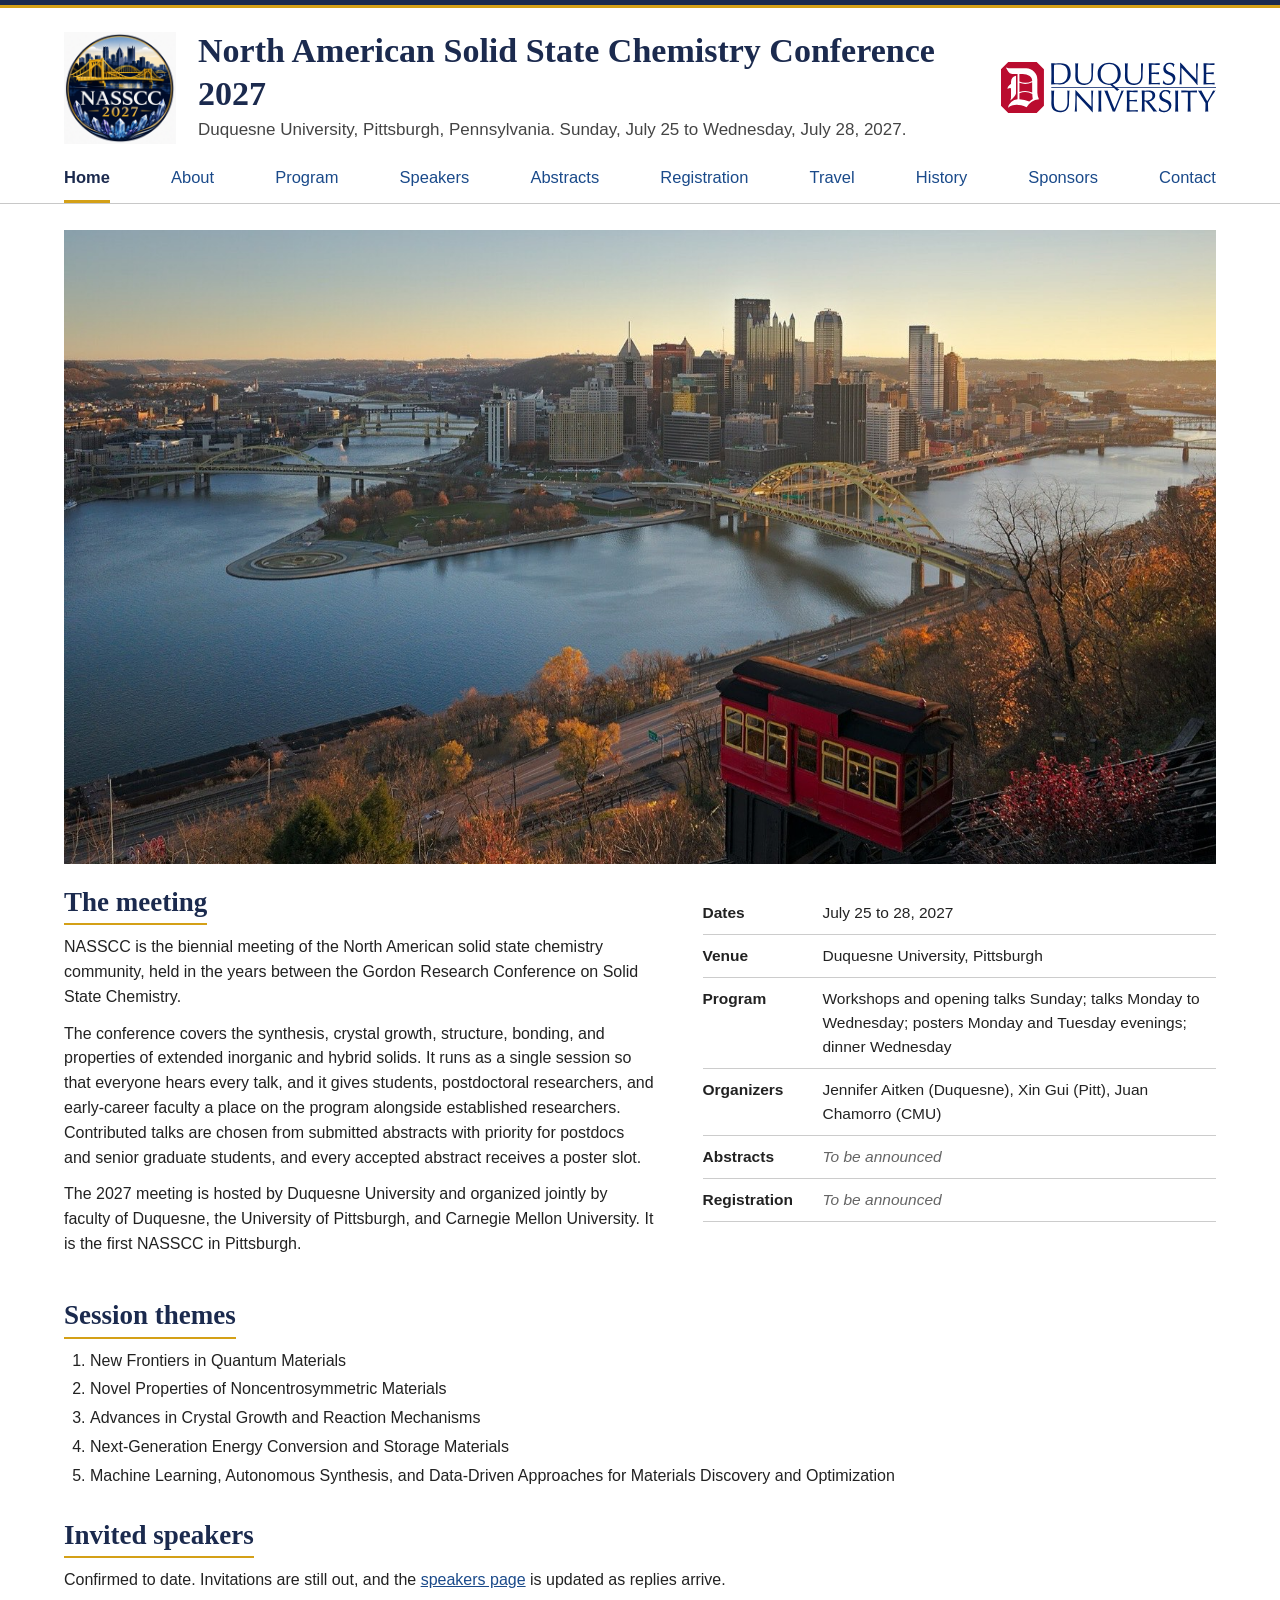
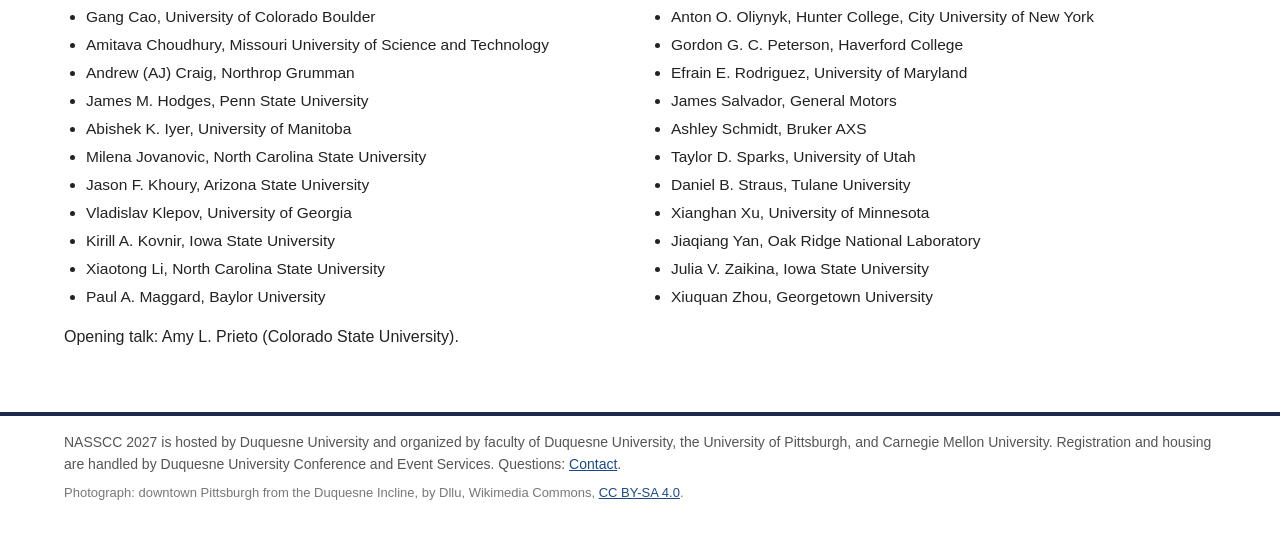
==== docs/index.html @ 63283093 "Duquesne wordmark in the masthead, more sky in the photo Co-Authored-By: Claude Fable 5.1 <noreply@a" ====
<!doctype html>
<html lang="en">
<head>
<meta charset="utf-8">
<meta name="viewport" content="width=device-width, initial-scale=1">
<title>Home | NASSCC 2027</title>
<meta name="description" content="North American Solid State Chemistry Conference 2027, Duquesne University, Pittsburgh, July 25 to 28, 2027.">
<link rel="canonical" href="https://nasscc.com/">
<meta property="og:type" content="website">
<meta property="og:site_name" content="NASSCC 2027">
<meta property="og:title" content="Home | NASSCC 2027">
<meta property="og:description" content="North American Solid State Chemistry Conference, Duquesne University, Pittsburgh, July 25 to 28, 2027.">
<meta property="og:image" content="https://nasscc.com/img/site/logo.png">
<link rel="icon" href="img/site/favicon.png" type="image/png">
<link rel="stylesheet" href="style.css">
</head>
<body>
<div class="topband"></div>
<div class="masthead"><div class="wrap">
<div class="row"><a href="index.html"><img class="mark" src="img/site/logo.png" alt="NASSCC 2027"></a><div class="titleblock">
<h1><a href="index.html">North American Solid State Chemistry Conference 2027</a></h1>
<p class="sub">Duquesne University, Pittsburgh, Pennsylvania. Sunday, July 25 to Wednesday, July 28, 2027.</p>
</div><a class="host" href="https://www.duq.edu/"><img src="img/site/duquesne.svg" alt="Duquesne University"></a></div>
<nav>
<a href="index.html" class="active">Home</a>
<a href="about.html">About</a>
<a href="program.html">Program</a>
<a href="speakers.html">Speakers</a>
<a href="abstracts.html">Abstracts</a>
<a href="registration.html">Registration</a>
<a href="pittsburgh.html">Travel</a>
<a href="history.html">History</a>
<a href="sponsors.html">Sponsors</a>
<a href="contact.html">Contact</a>
</nav>
</div></div>
<main><div class="wrap">

<figure class="banner"><img src="img/site/pittsburgh.jpg" alt="Downtown Pittsburgh from the Duquesne Incline, with the Monongahela and Allegheny rivers meeting at the Point"></figure>

<div class="cols">
<div>
<h2>The meeting</h2>
<p>NASSCC is the biennial meeting of the North American solid state chemistry community, held in the years between the Gordon Research Conference on Solid State Chemistry.</p>
<p>The conference covers the synthesis, crystal growth, structure, bonding, and properties of extended inorganic and hybrid solids. It runs as a single session so that everyone hears every talk, and it gives students, postdoctoral researchers, and early-career faculty a place on the program alongside established researchers. Contributed talks are chosen from submitted abstracts with priority for postdocs and senior graduate students, and every accepted abstract receives a poster slot.</p>
<p>The 2027 meeting is hosted by Duquesne University and organized jointly by faculty of Duquesne, the University of Pittsburgh, and Carnegie Mellon University. It is the first NASSCC in Pittsburgh.</p>
</div>
<div>
<table class="facts">
<tr><td>Dates</td><td>July 25 to 28, 2027</td></tr>
<tr><td>Venue</td><td>Duquesne University, Pittsburgh</td></tr>
<tr><td>Program</td><td>Workshops and opening talks Sunday; talks Monday to Wednesday; posters Monday and Tuesday evenings; dinner Wednesday</td></tr>
<tr><td>Organizers</td><td>Jennifer Aitken (Duquesne), Xin Gui (Pitt), Juan Chamorro (CMU)</td></tr>
<tr><td>Abstracts</td><td><span class="tba">To be announced</span></td></tr>
<tr><td>Registration</td><td><span class="tba">To be announced</span></td></tr>
</table>
</div>
</div>

<div class="sect">
<h2>Session themes</h2>
<ol class="themes">
<li>New Frontiers in Quantum Materials</li><li>Novel Properties of Noncentrosymmetric Materials</li><li>Advances in Crystal Growth and Reaction Mechanisms</li><li>Next-Generation Energy Conversion and Storage Materials</li><li>Machine Learning, Autonomous Synthesis, and Data-Driven Approaches for Materials Discovery and Optimization</li>
</ol>
</div>

<div class="sect">
<h2>Invited speakers</h2>
<p>Confirmed to date. Invitations are still out, and the <a href="speakers.html">speakers page</a> is updated as replies arrive.</p>
<ul class="namelist">
<li>Gang Cao, University of Colorado Boulder</li><li>Amitava Choudhury, Missouri University of Science and Technology</li><li>Andrew (AJ) Craig, Northrop Grumman</li><li>James M. Hodges, Penn State University</li><li>Abishek K. Iyer, University of Manitoba</li><li>Milena Jovanovic, North Carolina State University</li><li>Jason F. Khoury, Arizona State University</li><li>Vladislav Klepov, University of Georgia</li><li>Kirill A. Kovnir, Iowa State University</li><li>Xiaotong Li, North Carolina State University</li><li>Paul A. Maggard, Baylor University</li><li>Anton O. Oliynyk, Hunter College, City University of New York</li><li>Gordon G. C. Peterson, Haverford College</li><li>Efrain E. Rodriguez, University of Maryland</li><li>James Salvador, General Motors</li><li>Ashley Schmidt, Bruker AXS</li><li>Taylor D. Sparks, University of Utah</li><li>Daniel B. Straus, Tulane University</li><li>Xianghan Xu, University of Minnesota</li><li>Jiaqiang Yan, Oak Ridge National Laboratory</li><li>Julia V. Zaikina, Iowa State University</li><li>Xiuquan Zhou, Georgetown University</li>
</ul>
<p>Opening talk: Amy L. Prieto (Colorado State University).</p>
</div>



</div></main>
<footer><div class="wrap">
<p>NASSCC 2027 is hosted by Duquesne University and organized by faculty of Duquesne University, the University of Pittsburgh, and Carnegie Mellon University. Registration and housing are handled by Duquesne University Conference and Event Services. Questions: <a href="contact.html">Contact</a>.</p>
<p class="credit">Photograph: downtown Pittsburgh from the Duquesne Incline, by Dllu, Wikimedia Commons, <a href="https://creativecommons.org/licenses/by-sa/4.0">CC BY-SA 4.0</a>.</p>
</div></footer>
</body>
</html>
---- docs/style.css ----
body{margin:0;background:#fff;color:#222;font:16px/1.55 "Helvetica Neue",Helvetica,Arial,sans-serif}
*{box-sizing:border-box}
a{color:#1a4a8a}
a:hover{color:#0b2f5e}
img{max-width:100%;display:block}
.wrap{max-width:1200px;margin:0 auto;padding:0 24px}
h1,h2,h3{font-family:Georgia,"Iowan Old Style",Palatino,"Times New Roman",serif;font-weight:700;line-height:1.25}
h2{color:#1b2a4e;padding-bottom:4px;border-bottom:2px solid #d4a017;display:inline-block}
h3{color:#1b2a4e}
.topband{height:8px;background:#1b2a4e;border-bottom:3px solid #d4a017}
.masthead{padding:22px 0 0;border-bottom:1px solid #c8c8c8}
.masthead .row{display:flex;align-items:center;gap:22px}
.masthead .row>a{flex:none}
.masthead .titleblock{flex:1 1 auto;min-width:0}
.masthead .host img{width:215px;height:auto;margin-bottom:10px}
@media (max-width:900px){.masthead .host img{width:170px}}
@media (max-width:720px){.masthead .row{flex-wrap:wrap}.masthead .host{order:3;margin-left:0}.masthead .host img{width:150px}}
.masthead .mark{width:112px;height:112px;flex:none;margin-bottom:10px}
@media (max-width:600px){.masthead .mark{width:72px;height:72px}}
.masthead h1{font-size:clamp(24px,3.4vw,34px);margin:0 0 2px}
.masthead .sub{margin:0 0 12px}
.masthead h1 a{color:#1b2a4e;text-decoration:none}
.masthead .sub{margin:0 0 12px;font-size:17px;color:#444}
nav{font-size:16.5px;padding:10px 0 0;display:flex;justify-content:space-between;flex-wrap:wrap;gap:0 14px}
nav a{color:#1a4a8a;text-decoration:none;padding-bottom:9px;border-bottom:3px solid transparent;white-space:nowrap}
nav a.active{font-weight:700;color:#1b2a4e;border-bottom-color:#d4a017}
nav a:hover{color:#1b2a4e}
@media (max-width:720px){nav{justify-content:flex-start;gap:0 18px}nav a{padding-bottom:6px}}
main{padding:26px 0 50px;min-height:50vh}
h2{font-size:27px;margin:28px 0 10px}
h2:first-child{margin-top:0}
h3{font-size:20px;margin:22px 0 6px}
p{margin:0 0 12px}
ul,ol{margin:0 0 12px;padding-left:26px}
li{margin:0 0 4px}
.small{font-size:14px;color:#555}
.sect{margin-top:30px}
.lead{}
.tba{color:#666;font-style:italic}
figure{margin:0 0 22px}
figure img{width:100%;height:auto}
figcaption{font-size:13px;color:#555;padding-top:6px}
.banner img{aspect-ratio:2/1.1;object-fit:cover;object-position:50% 0}
.cols{display:grid;grid-template-columns:1.15fr 1fr;gap:48px;align-items:start}
@media (max-width:720px){.cols{grid-template-columns:1fr;gap:12px}}
table{border-collapse:collapse;width:100%;margin:6px 0 16px;font-size:15.5px}
th,td{text-align:left;padding:7px 12px 7px 0;border-bottom:1px solid #ccc;vertical-align:top}
th{font-weight:700;border-bottom:2px solid #d4a017}
table.facts td:first-child{font-weight:700;width:120px;white-space:nowrap}
table.facts td{padding-top:9px;padding-bottom:9px}
.tscroll{overflow-x:auto}
/* people */
.pgrid{display:grid;grid-template-columns:repeat(5,1fr);gap:26px 24px;margin:6px 0 10px}
@media (max-width:1000px){.pgrid{grid-template-columns:repeat(4,1fr)}}
@media (max-width:820px){.pgrid{grid-template-columns:repeat(3,1fr)}}
@media (max-width:600px){.pgrid{grid-template-columns:repeat(2,1fr);gap:20px 14px}}
.pcard{margin:0}
.portrait{width:100%;aspect-ratio:1/1;object-fit:cover;background:#e9e9e9}
.portrait.empty{background:#eee}
.pcard figcaption{padding-top:7px;font-size:14px;color:#444;line-height:1.4}
.pcard .nm{font-size:16px;font-weight:700;color:#222;display:block;margin-bottom:2px}
.pcard .site{display:inline-block;margin-top:3px;font-size:13.5px}
.orgs{display:grid;grid-template-columns:repeat(3,1fr);gap:26px 24px;max-width:720px}
@media (max-width:600px){.orgs{grid-template-columns:1fr 1fr;gap:20px 14px}}
.namelist{columns:2;column-gap:40px;padding-left:22px;font-size:15.5px;max-width:none}
.namelist li{break-inside:avoid;max-width:none}
@media (max-width:600px){.namelist{columns:1}}
footer{border-top:4px solid #1b2a4e;padding:16px 0 40px;font-size:14px;color:#555}
footer p{margin:0 0 4px;max-width:none}
footer p.credit{margin-top:8px;font-size:13px;color:#777}
.slist{list-style:none;padding:0;margin:0 0 18px}
.slist li{padding:7px 0;border-bottom:1px solid #e2e2e2;margin:0}
.slist b{color:#1b2a4e}
.slist span{color:#555}
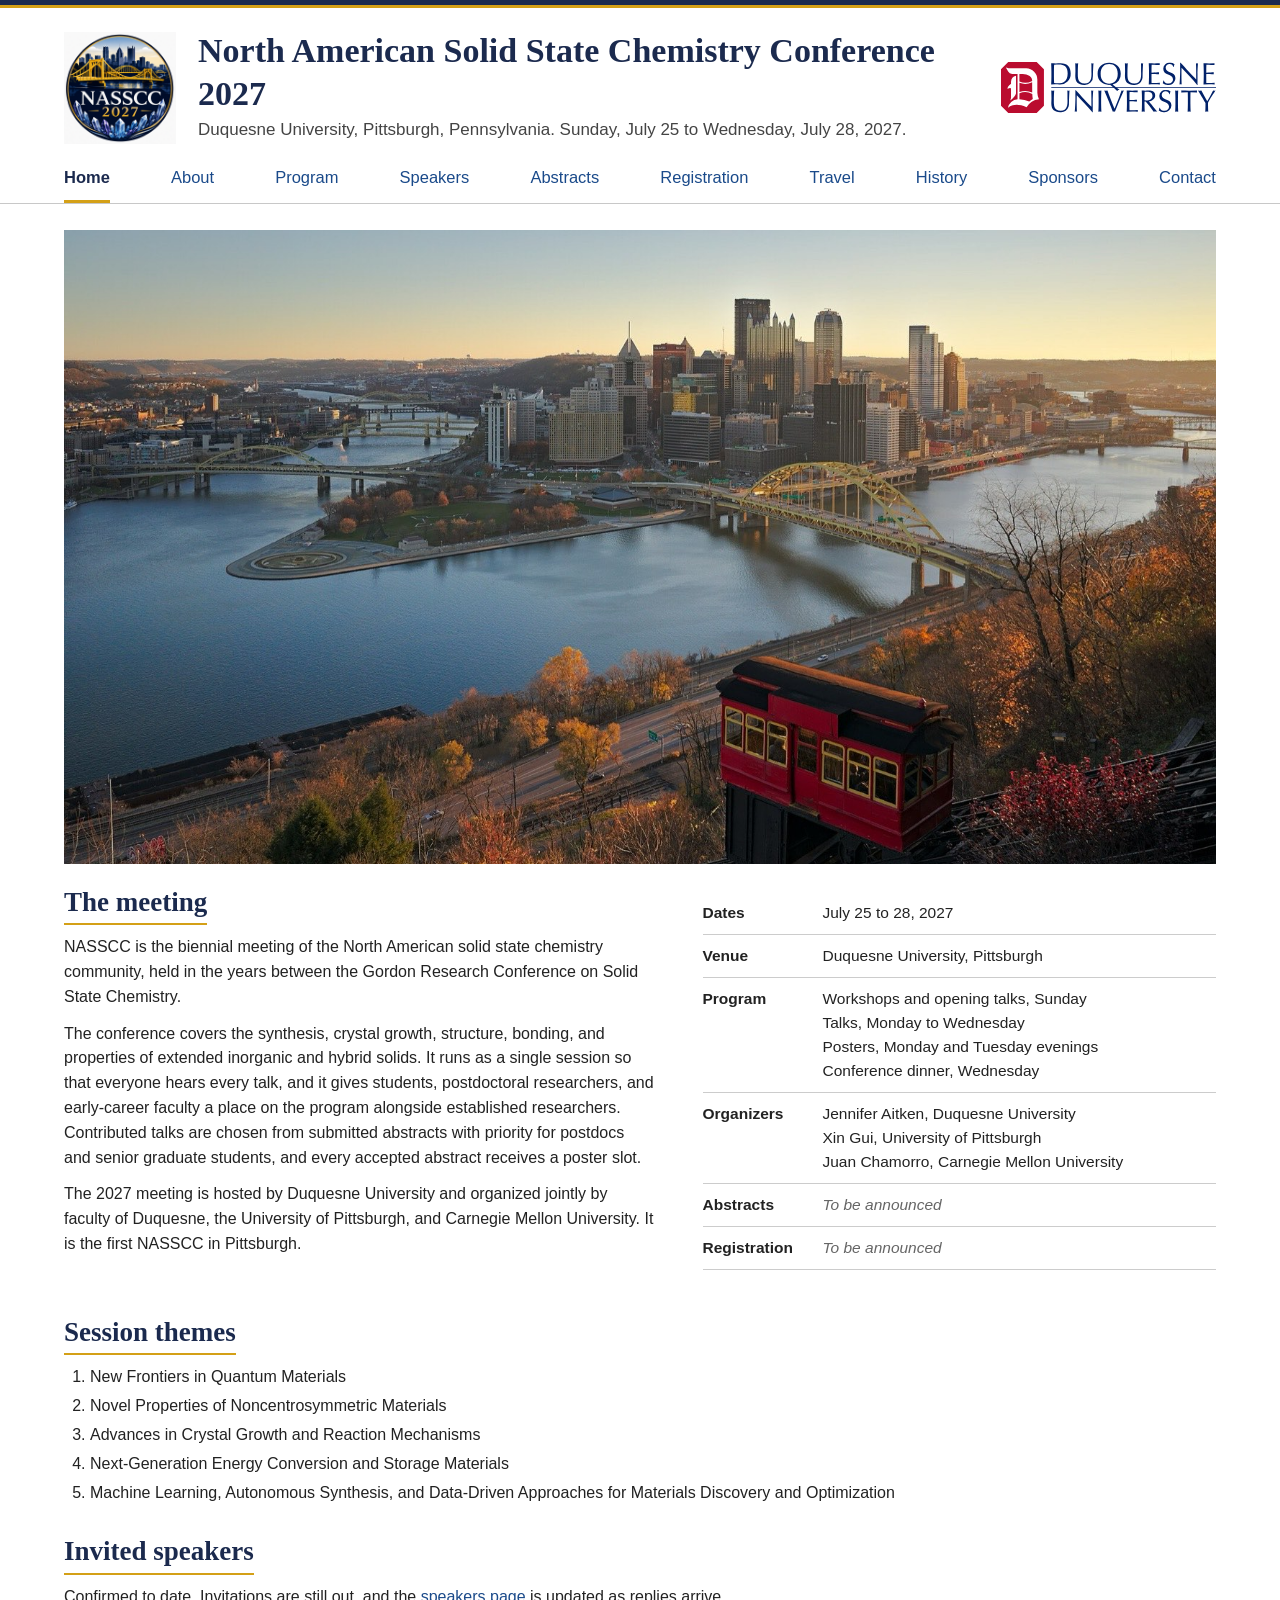
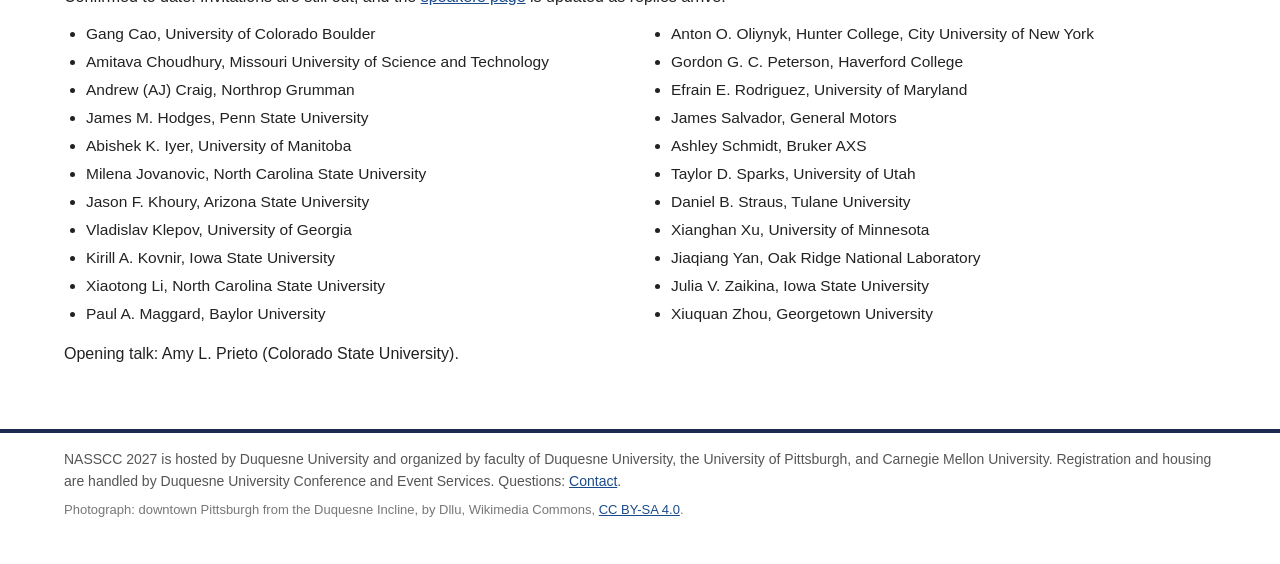
==== commit 97257924: "Home facts table: one program item and one organizer per line Co-Authored-By: Claude Fable 5.1 <nore" ====
--- a/docs/index.html
+++ b/docs/index.html
@@ -49,8 +49,8 @@
 <table class="facts">
 <tr><td>Dates</td><td>July 25 to 28, 2027</td></tr>
 <tr><td>Venue</td><td>Duquesne University, Pittsburgh</td></tr>
-<tr><td>Program</td><td>Workshops and opening talks Sunday; talks Monday to Wednesday; posters Monday and Tuesday evenings; dinner Wednesday</td></tr>
-<tr><td>Organizers</td><td>Jennifer Aitken (Duquesne), Xin Gui (Pitt), Juan Chamorro (CMU)</td></tr>
+<tr><td>Program</td><td>Workshops and opening talks, Sunday<br>Talks, Monday to Wednesday<br>Posters, Monday and Tuesday evenings<br>Conference dinner, Wednesday</td></tr>
+<tr><td>Organizers</td><td>Jennifer Aitken, Duquesne University<br>Xin Gui, University of Pittsburgh<br>Juan Chamorro, Carnegie Mellon University</td></tr>
 <tr><td>Abstracts</td><td><span class="tba">To be announced</span></td></tr>
 <tr><td>Registration</td><td><span class="tba">To be announced</span></td></tr>
 </table>
--- a/docs/style.css
+++ b/docs/style.css
@@ -47,7 +47,8 @@
 th,td{text-align:left;padding:7px 12px 7px 0;border-bottom:1px solid #ccc;vertical-align:top}
 th{font-weight:700;border-bottom:2px solid #d4a017}
 table.facts td:first-child{font-weight:700;width:120px;white-space:nowrap}
-table.facts td{padding-top:9px;padding-bottom:9px}
+table.facts td{padding-top:9px;padding-bottom:9px;white-space:nowrap}
+@media (max-width:720px){table.facts td{white-space:normal}}
 .tscroll{overflow-x:auto}
 /* people */
 .pgrid{display:grid;grid-template-columns:repeat(5,1fr);gap:26px 24px;margin:6px 0 10px}
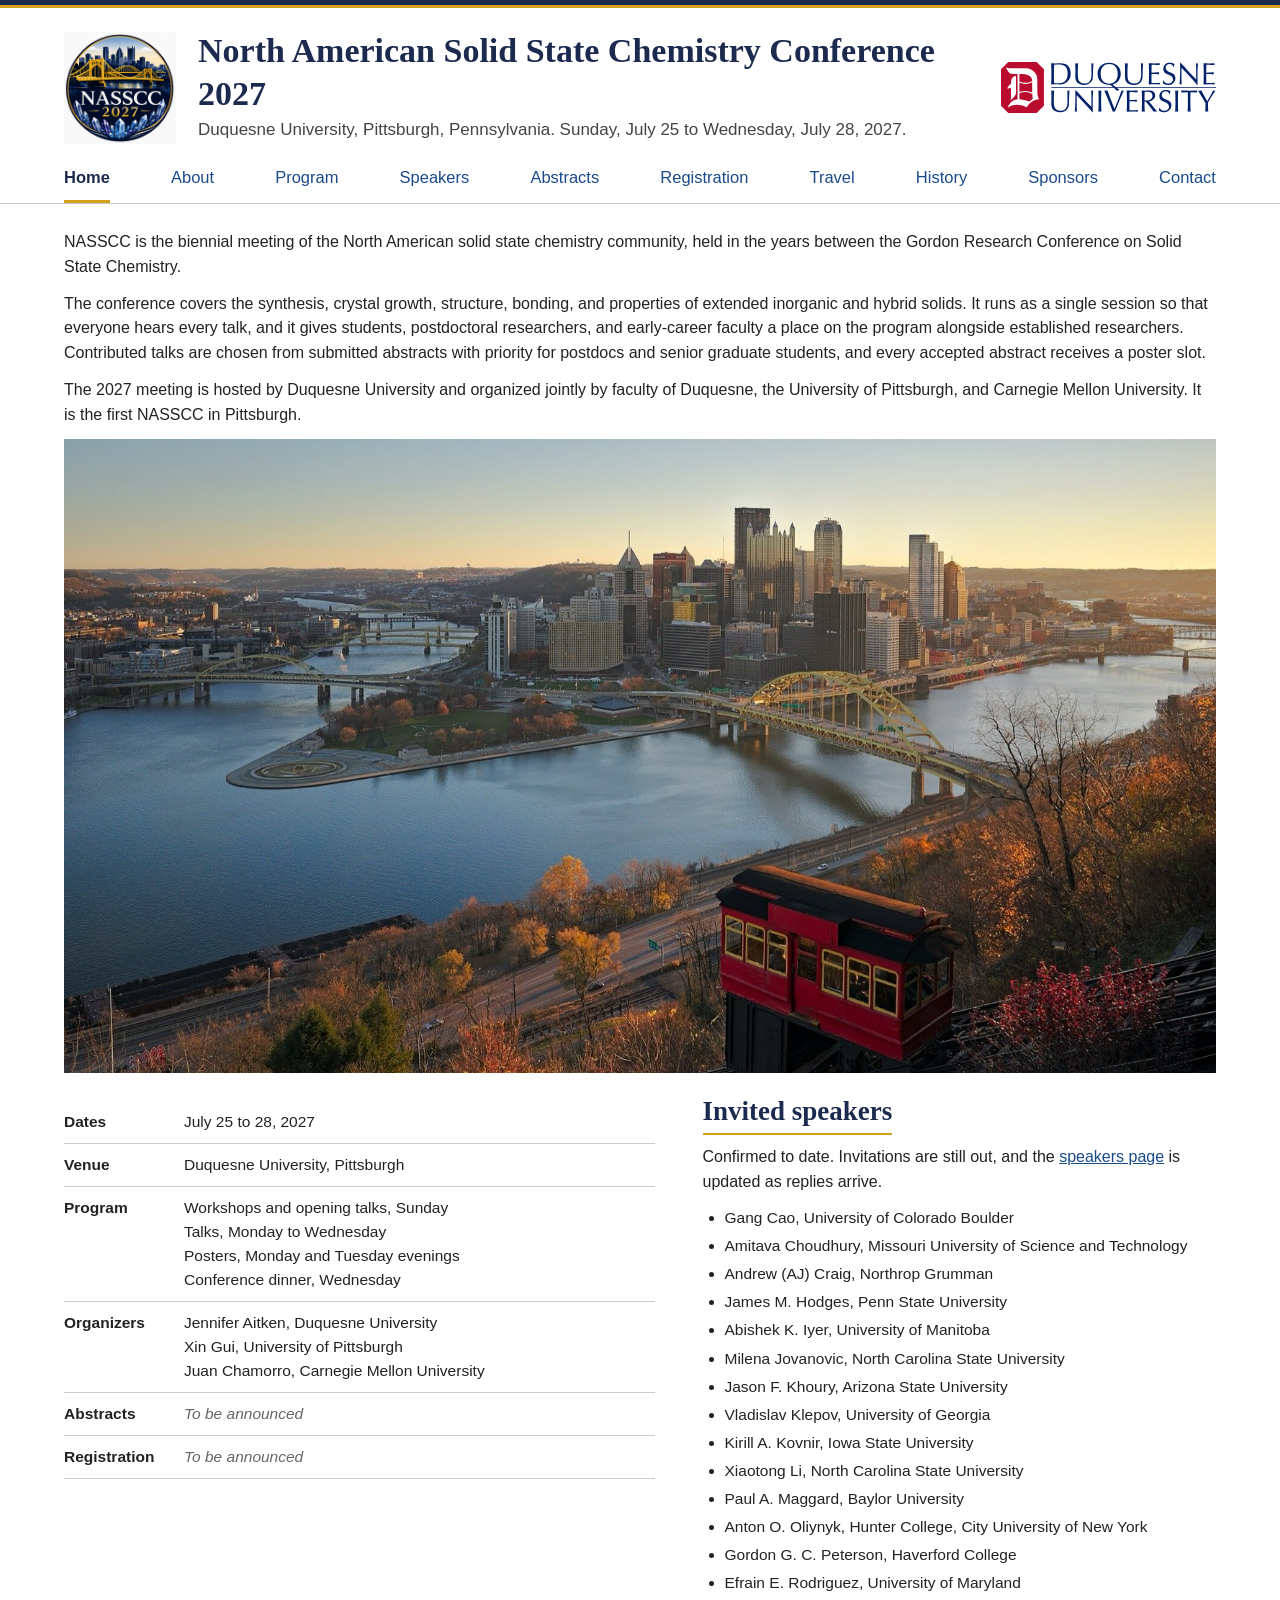
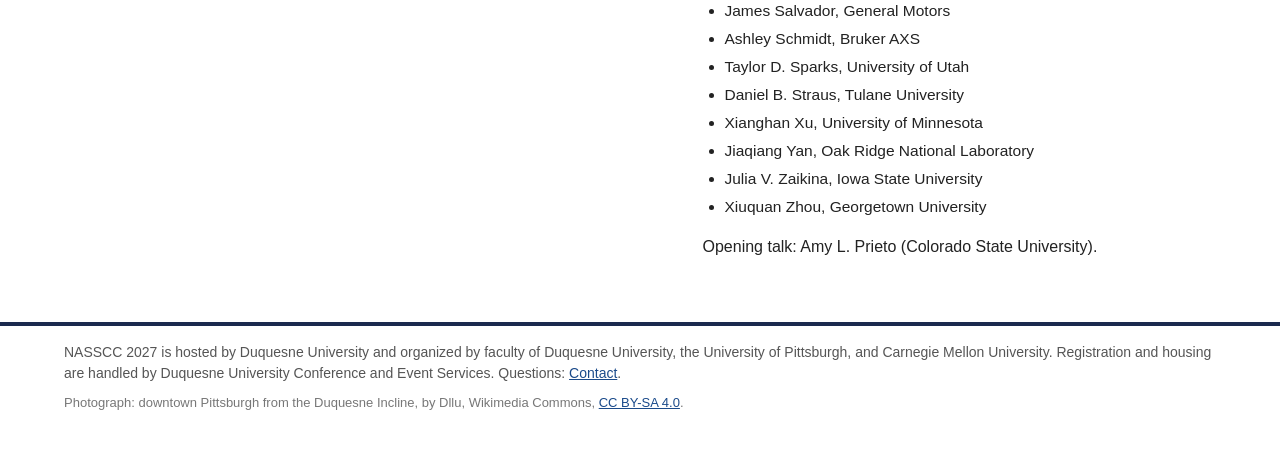
==== commit 4c237b93: "Home: description above the photo without a header, facts table beside the speaker list; themes move" ====
--- a/docs/index.html
+++ b/docs/index.html
@@ -36,15 +36,13 @@
 </div></div>
 <main><div class="wrap">
 
+<p>NASSCC is the biennial meeting of the North American solid state chemistry community, held in the years between the Gordon Research Conference on Solid State Chemistry.</p>
+<p>The conference covers the synthesis, crystal growth, structure, bonding, and properties of extended inorganic and hybrid solids. It runs as a single session so that everyone hears every talk, and it gives students, postdoctoral researchers, and early-career faculty a place on the program alongside established researchers. Contributed talks are chosen from submitted abstracts with priority for postdocs and senior graduate students, and every accepted abstract receives a poster slot.</p>
+<p>The 2027 meeting is hosted by Duquesne University and organized jointly by faculty of Duquesne, the University of Pittsburgh, and Carnegie Mellon University. It is the first NASSCC in Pittsburgh.</p>
+
 <figure class="banner"><img src="img/site/pittsburgh.jpg" alt="Downtown Pittsburgh from the Duquesne Incline, with the Monongahela and Allegheny rivers meeting at the Point"></figure>
 
 <div class="cols">
-<div>
-<h2>The meeting</h2>
-<p>NASSCC is the biennial meeting of the North American solid state chemistry community, held in the years between the Gordon Research Conference on Solid State Chemistry.</p>
-<p>The conference covers the synthesis, crystal growth, structure, bonding, and properties of extended inorganic and hybrid solids. It runs as a single session so that everyone hears every talk, and it gives students, postdoctoral researchers, and early-career faculty a place on the program alongside established researchers. Contributed talks are chosen from submitted abstracts with priority for postdocs and senior graduate students, and every accepted abstract receives a poster slot.</p>
-<p>The 2027 meeting is hosted by Duquesne University and organized jointly by faculty of Duquesne, the University of Pittsburgh, and Carnegie Mellon University. It is the first NASSCC in Pittsburgh.</p>
-</div>
 <div>
 <table class="facts">
 <tr><td>Dates</td><td>July 25 to 28, 2027</td></tr>
@@ -55,25 +53,15 @@
 <tr><td>Registration</td><td><span class="tba">To be announced</span></td></tr>
 </table>
 </div>
-</div>
-
-<div class="sect">
-<h2>Session themes</h2>
-<ol class="themes">
-<li>New Frontiers in Quantum Materials</li><li>Novel Properties of Noncentrosymmetric Materials</li><li>Advances in Crystal Growth and Reaction Mechanisms</li><li>Next-Generation Energy Conversion and Storage Materials</li><li>Machine Learning, Autonomous Synthesis, and Data-Driven Approaches for Materials Discovery and Optimization</li>
-</ol>
-</div>
-
-<div class="sect">
+<div>
 <h2>Invited speakers</h2>
 <p>Confirmed to date. Invitations are still out, and the <a href="speakers.html">speakers page</a> is updated as replies arrive.</p>
-<ul class="namelist">
+<ul class="namelist one">
 <li>Gang Cao, University of Colorado Boulder</li><li>Amitava Choudhury, Missouri University of Science and Technology</li><li>Andrew (AJ) Craig, Northrop Grumman</li><li>James M. Hodges, Penn State University</li><li>Abishek K. Iyer, University of Manitoba</li><li>Milena Jovanovic, North Carolina State University</li><li>Jason F. Khoury, Arizona State University</li><li>Vladislav Klepov, University of Georgia</li><li>Kirill A. Kovnir, Iowa State University</li><li>Xiaotong Li, North Carolina State University</li><li>Paul A. Maggard, Baylor University</li><li>Anton O. Oliynyk, Hunter College, City University of New York</li><li>Gordon G. C. Peterson, Haverford College</li><li>Efrain E. Rodriguez, University of Maryland</li><li>James Salvador, General Motors</li><li>Ashley Schmidt, Bruker AXS</li><li>Taylor D. Sparks, University of Utah</li><li>Daniel B. Straus, Tulane University</li><li>Xianghan Xu, University of Minnesota</li><li>Jiaqiang Yan, Oak Ridge National Laboratory</li><li>Julia V. Zaikina, Iowa State University</li><li>Xiuquan Zhou, Georgetown University</li>
 </ul>
 <p>Opening talk: Amy L. Prieto (Colorado State University).</p>
 </div>
-
-
+</div>
 
 </div></main>
 <footer><div class="wrap">
--- a/docs/style.css
+++ b/docs/style.css
@@ -42,6 +42,7 @@
 figcaption{font-size:13px;color:#555;padding-top:6px}
 .banner img{aspect-ratio:2/1.1;object-fit:cover;object-position:50% 0}
 .cols{display:grid;grid-template-columns:1.15fr 1fr;gap:48px;align-items:start}
+.cols h2{margin-top:0}
 @media (max-width:720px){.cols{grid-template-columns:1fr;gap:12px}}
 table{border-collapse:collapse;width:100%;margin:6px 0 16px;font-size:15.5px}
 th,td{text-align:left;padding:7px 12px 7px 0;border-bottom:1px solid #ccc;vertical-align:top}
@@ -64,6 +65,7 @@
 .orgs{display:grid;grid-template-columns:repeat(3,1fr);gap:26px 24px;max-width:720px}
 @media (max-width:600px){.orgs{grid-template-columns:1fr 1fr;gap:20px 14px}}
 .namelist{columns:2;column-gap:40px;padding-left:22px;font-size:15.5px;max-width:none}
+.namelist.one{columns:1}
 .namelist li{break-inside:avoid;max-width:none}
 @media (max-width:600px){.namelist{columns:1}}
 footer{border-top:4px solid #1b2a4e;padding:16px 0 40px;font-size:14px;color:#555}
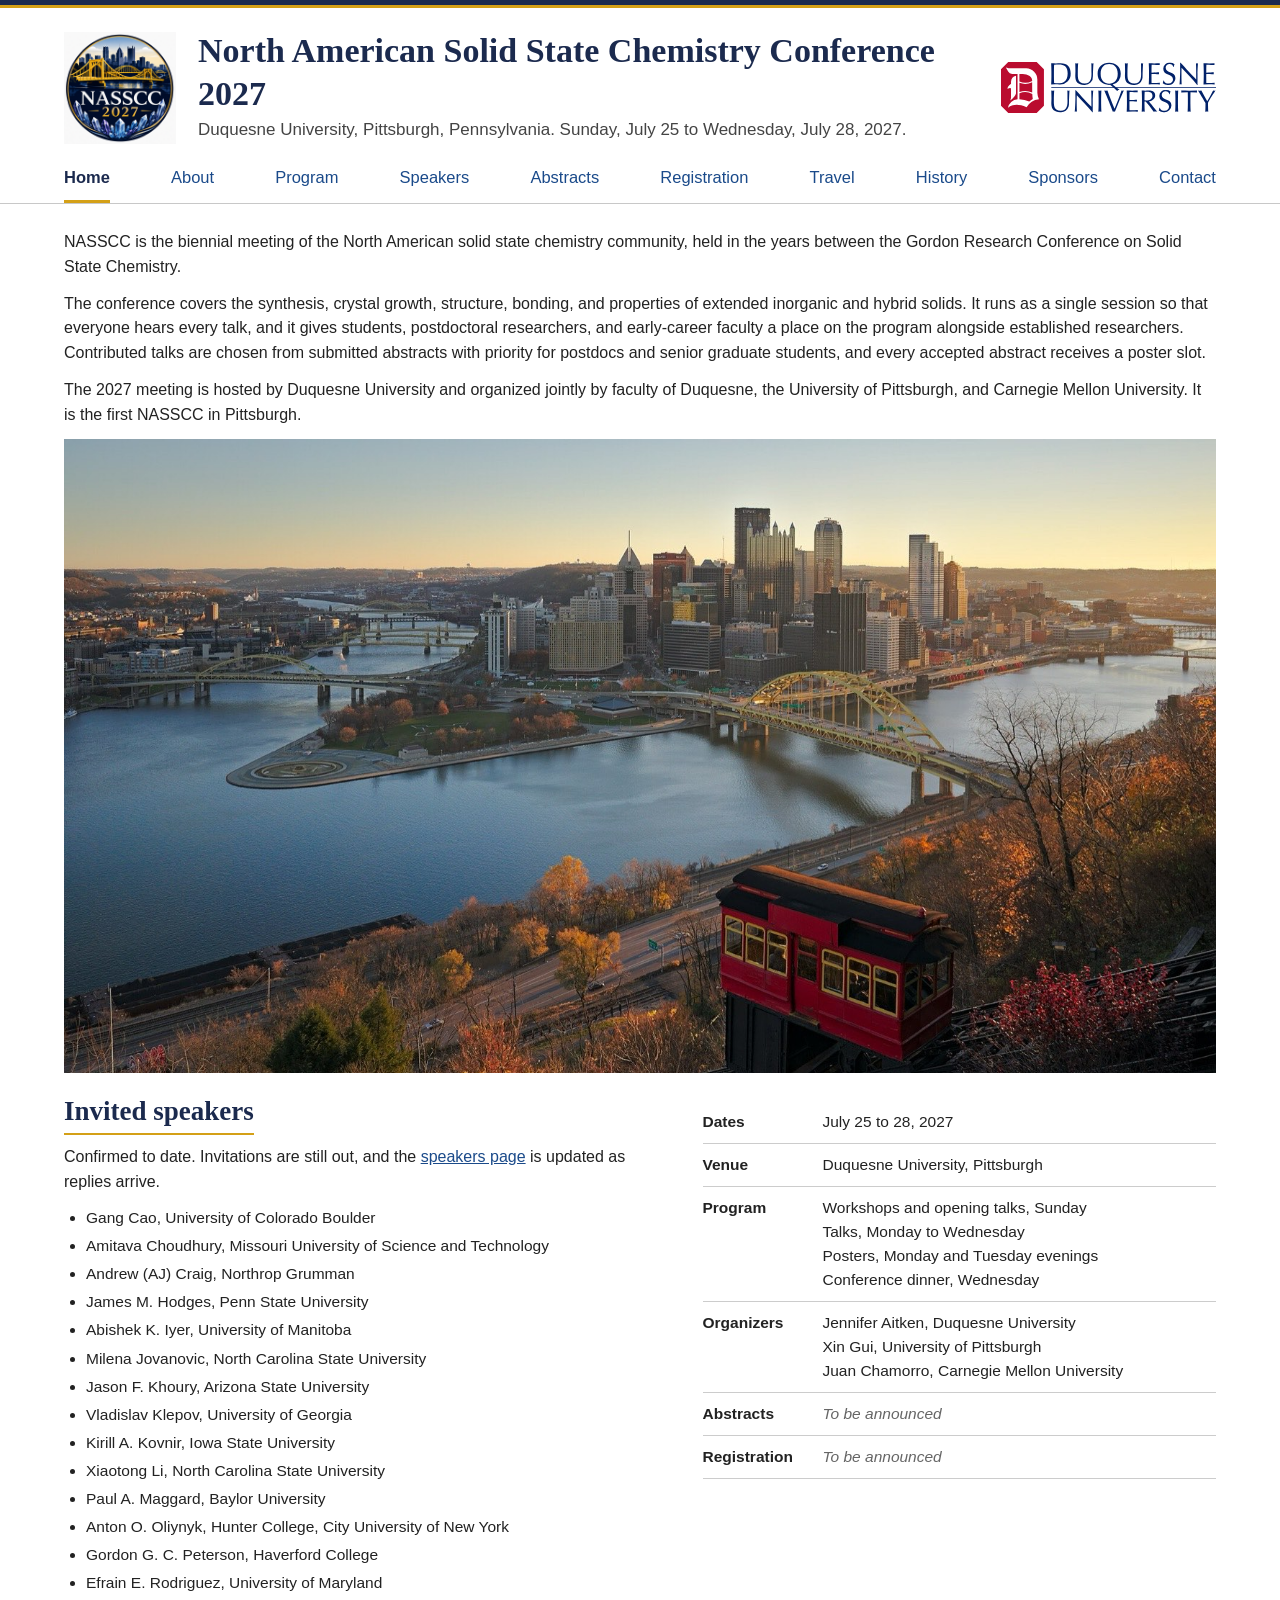
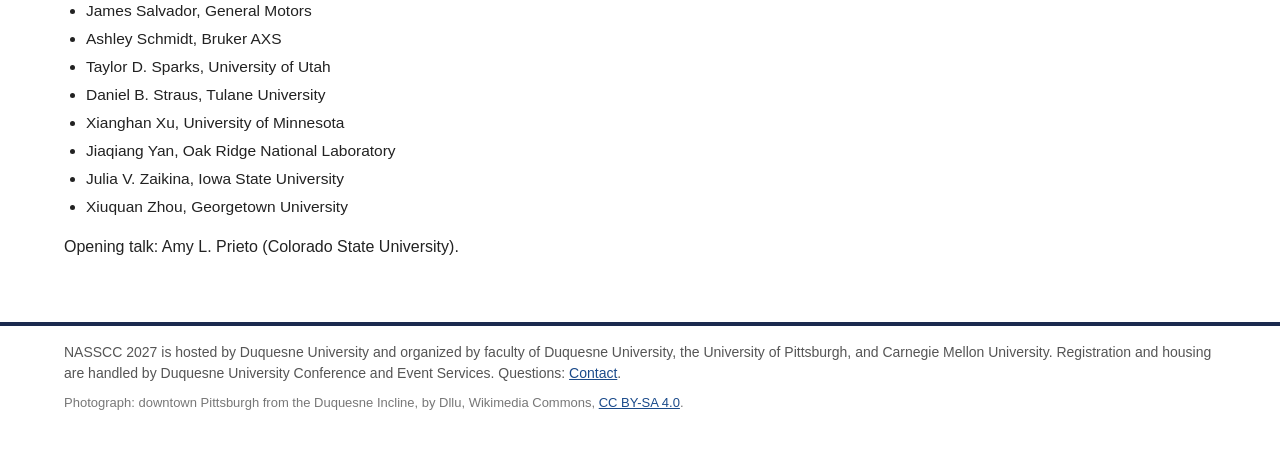
==== commit f3f12d5b: "Home: speakers on the left, facts table on the right Co-Authored-By: Claude Fable 5.1 <noreply@anthr" ====
--- a/docs/index.html
+++ b/docs/index.html
@@ -44,6 +44,14 @@
 
 <div class="cols">
 <div>
+<h2>Invited speakers</h2>
+<p>Confirmed to date. Invitations are still out, and the <a href="speakers.html">speakers page</a> is updated as replies arrive.</p>
+<ul class="namelist one">
+<li>Gang Cao, University of Colorado Boulder</li><li>Amitava Choudhury, Missouri University of Science and Technology</li><li>Andrew (AJ) Craig, Northrop Grumman</li><li>James M. Hodges, Penn State University</li><li>Abishek K. Iyer, University of Manitoba</li><li>Milena Jovanovic, North Carolina State University</li><li>Jason F. Khoury, Arizona State University</li><li>Vladislav Klepov, University of Georgia</li><li>Kirill A. Kovnir, Iowa State University</li><li>Xiaotong Li, North Carolina State University</li><li>Paul A. Maggard, Baylor University</li><li>Anton O. Oliynyk, Hunter College, City University of New York</li><li>Gordon G. C. Peterson, Haverford College</li><li>Efrain E. Rodriguez, University of Maryland</li><li>James Salvador, General Motors</li><li>Ashley Schmidt, Bruker AXS</li><li>Taylor D. Sparks, University of Utah</li><li>Daniel B. Straus, Tulane University</li><li>Xianghan Xu, University of Minnesota</li><li>Jiaqiang Yan, Oak Ridge National Laboratory</li><li>Julia V. Zaikina, Iowa State University</li><li>Xiuquan Zhou, Georgetown University</li>
+</ul>
+<p>Opening talk: Amy L. Prieto (Colorado State University).</p>
+</div>
+<div>
 <table class="facts">
 <tr><td>Dates</td><td>July 25 to 28, 2027</td></tr>
 <tr><td>Venue</td><td>Duquesne University, Pittsburgh</td></tr>
@@ -52,14 +60,6 @@
 <tr><td>Abstracts</td><td><span class="tba">To be announced</span></td></tr>
 <tr><td>Registration</td><td><span class="tba">To be announced</span></td></tr>
 </table>
-</div>
-<div>
-<h2>Invited speakers</h2>
-<p>Confirmed to date. Invitations are still out, and the <a href="speakers.html">speakers page</a> is updated as replies arrive.</p>
-<ul class="namelist one">
-<li>Gang Cao, University of Colorado Boulder</li><li>Amitava Choudhury, Missouri University of Science and Technology</li><li>Andrew (AJ) Craig, Northrop Grumman</li><li>James M. Hodges, Penn State University</li><li>Abishek K. Iyer, University of Manitoba</li><li>Milena Jovanovic, North Carolina State University</li><li>Jason F. Khoury, Arizona State University</li><li>Vladislav Klepov, University of Georgia</li><li>Kirill A. Kovnir, Iowa State University</li><li>Xiaotong Li, North Carolina State University</li><li>Paul A. Maggard, Baylor University</li><li>Anton O. Oliynyk, Hunter College, City University of New York</li><li>Gordon G. C. Peterson, Haverford College</li><li>Efrain E. Rodriguez, University of Maryland</li><li>James Salvador, General Motors</li><li>Ashley Schmidt, Bruker AXS</li><li>Taylor D. Sparks, University of Utah</li><li>Daniel B. Straus, Tulane University</li><li>Xianghan Xu, University of Minnesota</li><li>Jiaqiang Yan, Oak Ridge National Laboratory</li><li>Julia V. Zaikina, Iowa State University</li><li>Xiuquan Zhou, Georgetown University</li>
-</ul>
-<p>Opening talk: Amy L. Prieto (Colorado State University).</p>
 </div>
 </div>
 
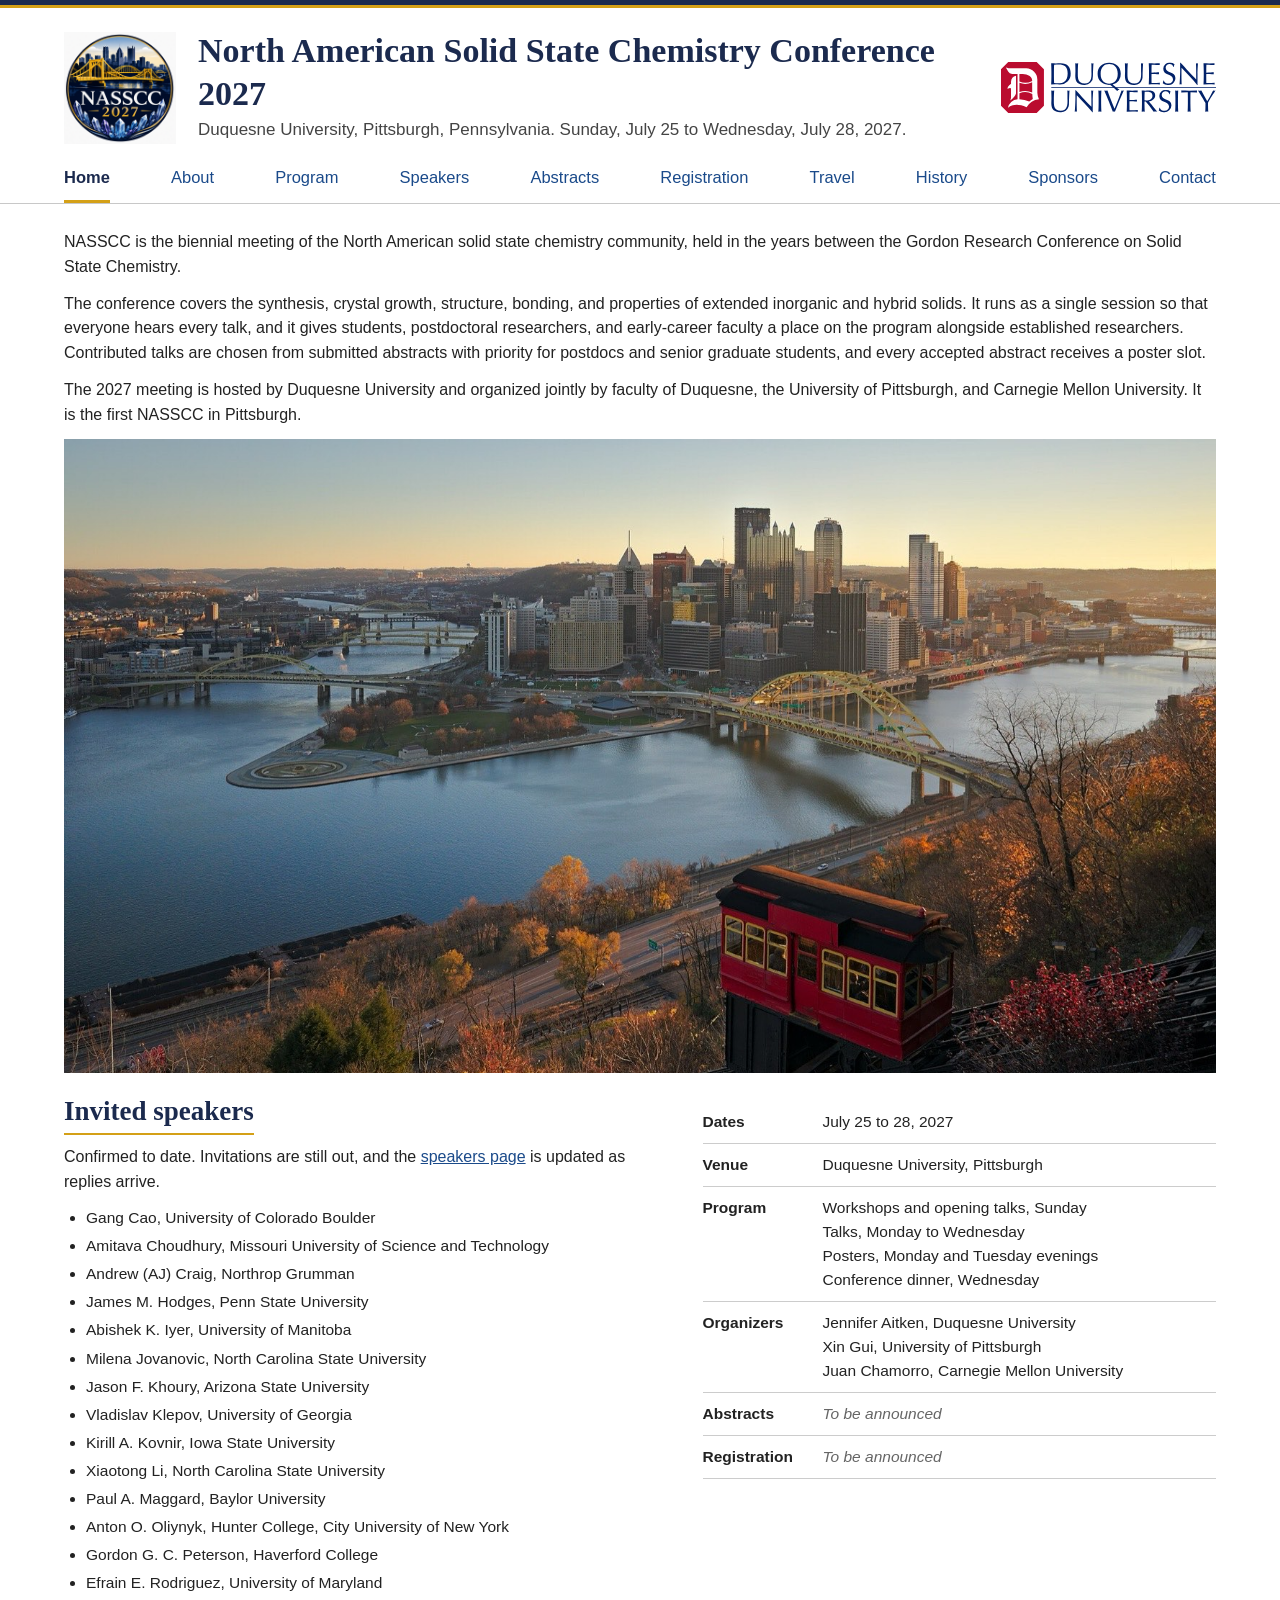
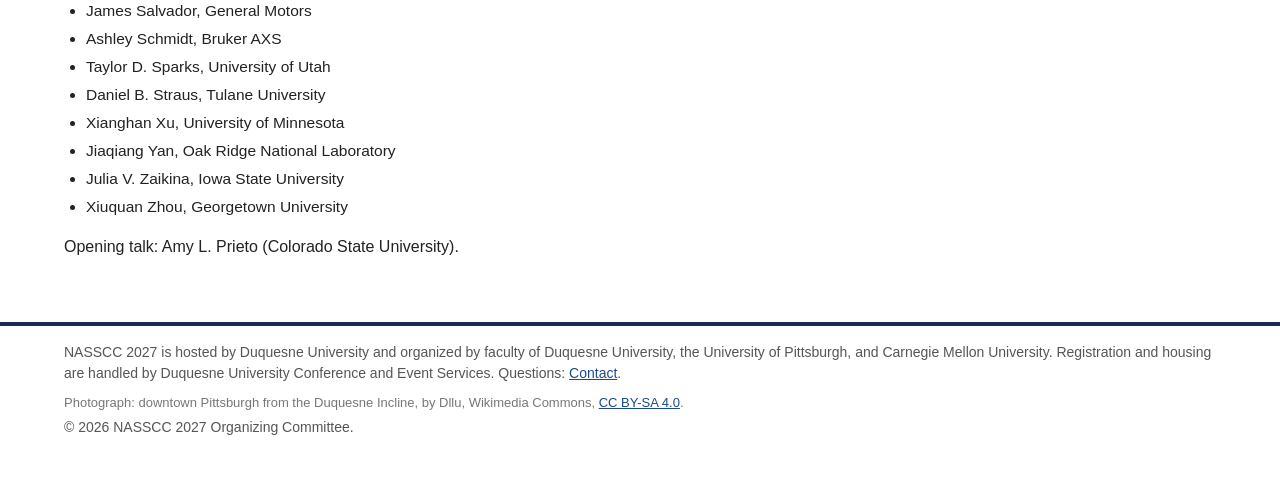
==== commit 0719d077: "Footer copyright line Co-Authored-By: Claude Fable 5.1 <noreply@anthropic.com> Claude-Session: https" ====
--- a/docs/index.html
+++ b/docs/index.html
@@ -67,6 +67,7 @@
 <footer><div class="wrap">
 <p>NASSCC 2027 is hosted by Duquesne University and organized by faculty of Duquesne University, the University of Pittsburgh, and Carnegie Mellon University. Registration and housing are handled by Duquesne University Conference and Event Services. Questions: <a href="contact.html">Contact</a>.</p>
 <p class="credit">Photograph: downtown Pittsburgh from the Duquesne Incline, by Dllu, Wikimedia Commons, <a href="https://creativecommons.org/licenses/by-sa/4.0">CC BY-SA 4.0</a>.</p>
+<p>&copy; 2026 NASSCC 2027 Organizing Committee.</p>
 </div></footer>
 </body>
 </html>
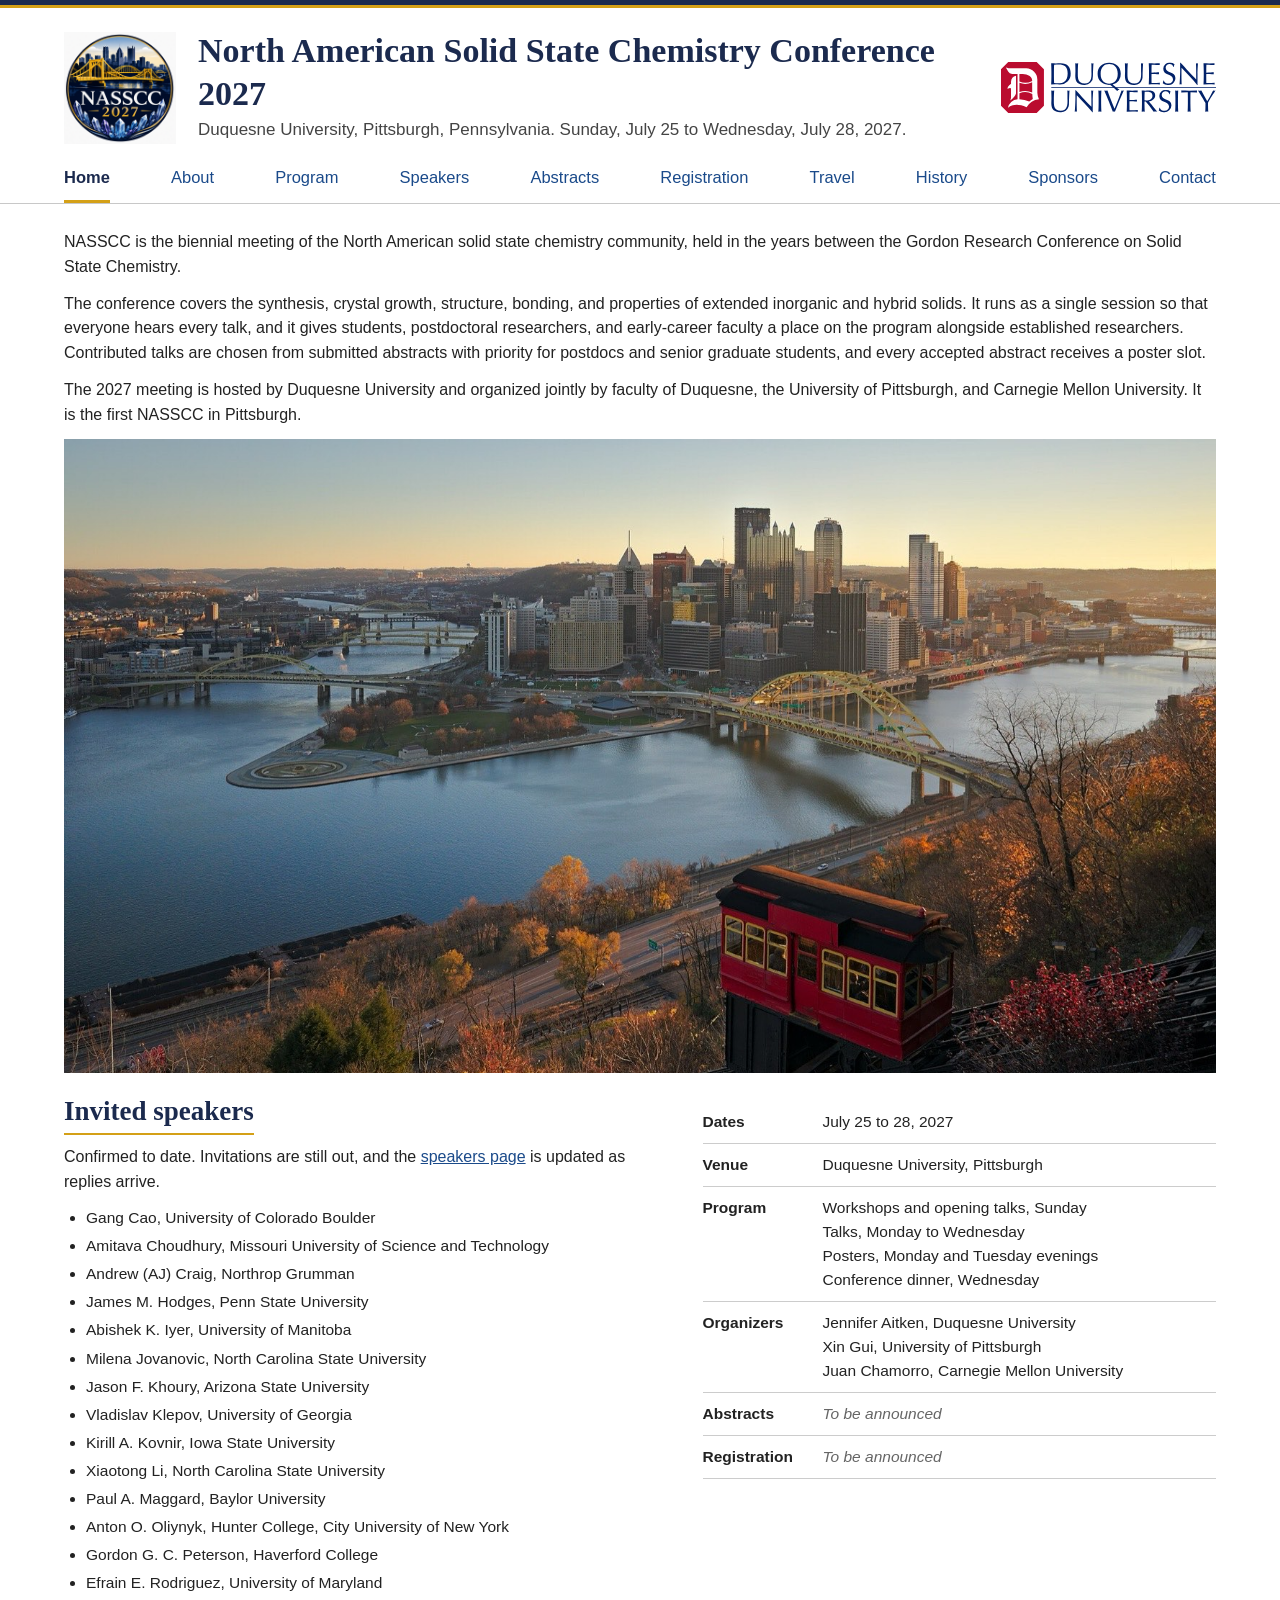
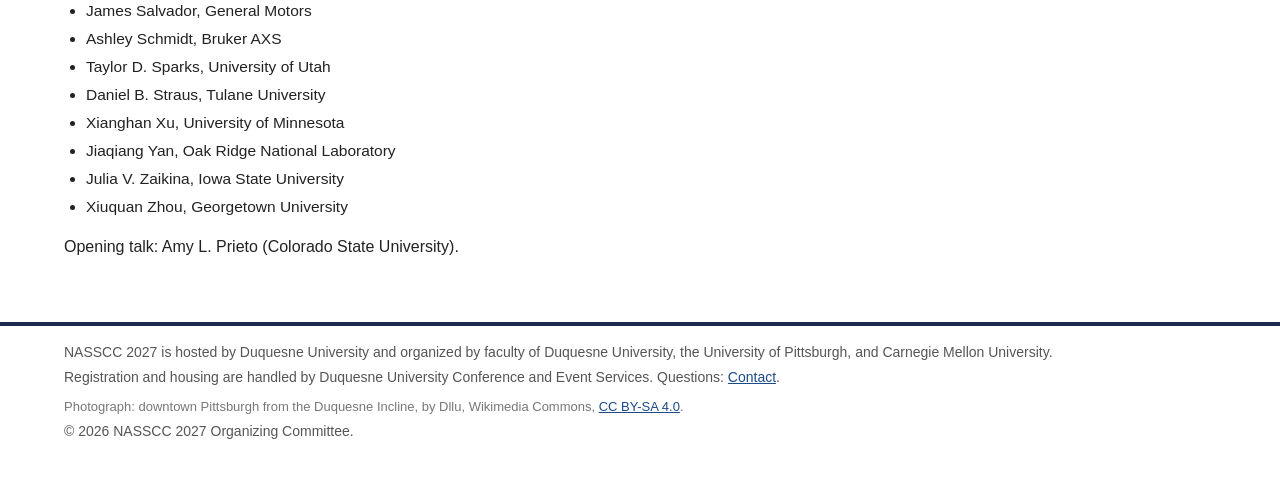
==== commit 24b3a267: "History blanks for unknown organizers, footer split, contact wording, themes figure on About, themes" ====
--- a/docs/index.html
+++ b/docs/index.html
@@ -65,7 +65,8 @@
 
 </div></main>
 <footer><div class="wrap">
-<p>NASSCC 2027 is hosted by Duquesne University and organized by faculty of Duquesne University, the University of Pittsburgh, and Carnegie Mellon University. Registration and housing are handled by Duquesne University Conference and Event Services. Questions: <a href="contact.html">Contact</a>.</p>
+<p>NASSCC 2027 is hosted by Duquesne University and organized by faculty of Duquesne University, the University of Pittsburgh, and Carnegie Mellon University.</p>
+<p>Registration and housing are handled by Duquesne University Conference and Event Services. Questions: <a href="contact.html">Contact</a>.</p>
 <p class="credit">Photograph: downtown Pittsburgh from the Duquesne Incline, by Dllu, Wikimedia Commons, <a href="https://creativecommons.org/licenses/by-sa/4.0">CC BY-SA 4.0</a>.</p>
 <p>&copy; 2026 NASSCC 2027 Organizing Committee.</p>
 </div></footer>
--- a/docs/style.css
+++ b/docs/style.css
@@ -75,3 +75,5 @@
 .slist li{padding:7px 0;border-bottom:1px solid #e2e2e2;margin:0}
 .slist b{color:#1b2a4e}
 .slist span{color:#555}
+.themes-wrap{margin:14px 0 6px}
+.themes-fig{width:100%;height:auto;display:block}
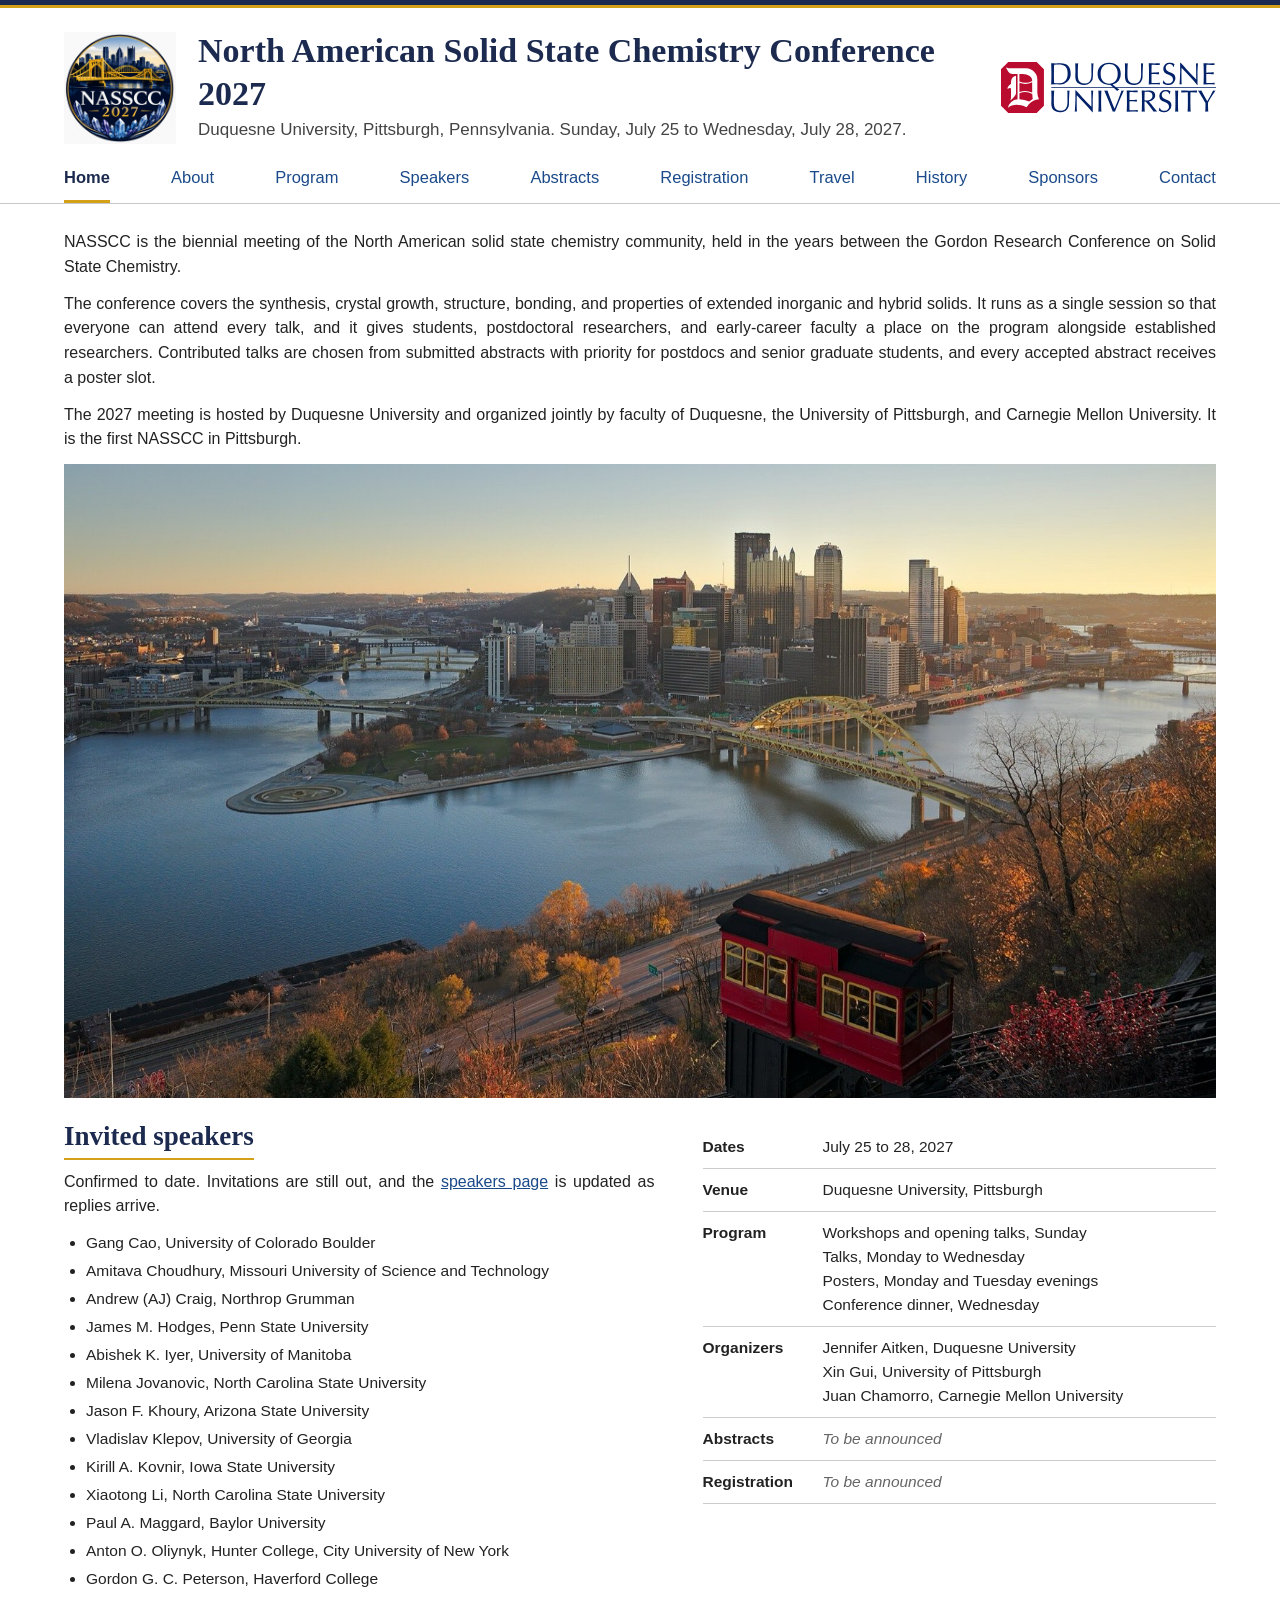
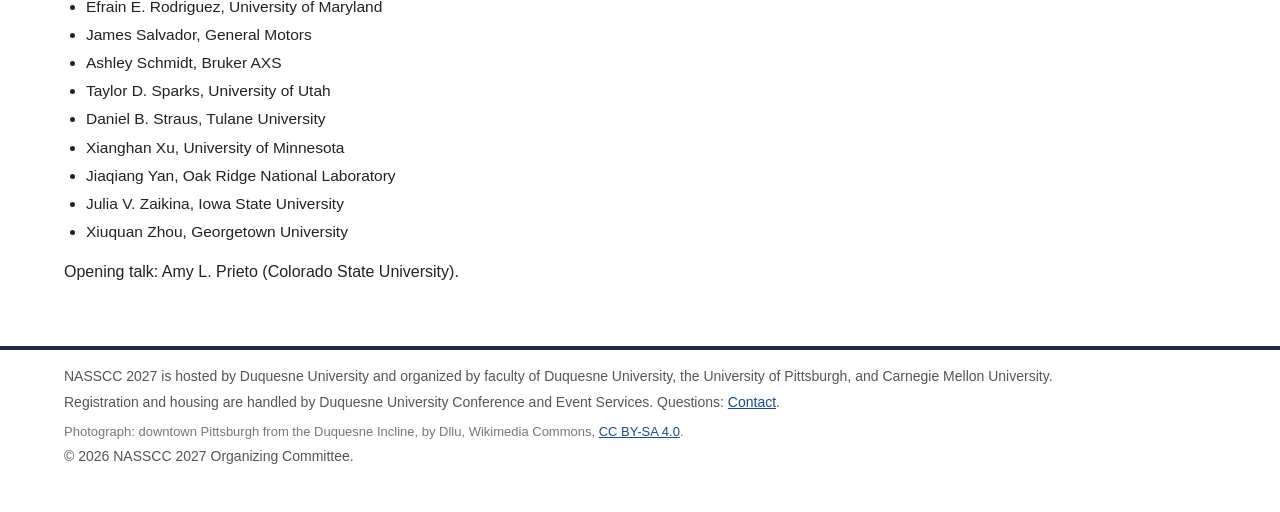
==== commit 06fed547: "Justified paragraphs; two wording changes Co-Authored-By: Claude Fable 5.1 <noreply@anthropic.com> C" ====
--- a/docs/index.html
+++ b/docs/index.html
@@ -37,7 +37,7 @@
 <main><div class="wrap">
 
 <p>NASSCC is the biennial meeting of the North American solid state chemistry community, held in the years between the Gordon Research Conference on Solid State Chemistry.</p>
-<p>The conference covers the synthesis, crystal growth, structure, bonding, and properties of extended inorganic and hybrid solids. It runs as a single session so that everyone hears every talk, and it gives students, postdoctoral researchers, and early-career faculty a place on the program alongside established researchers. Contributed talks are chosen from submitted abstracts with priority for postdocs and senior graduate students, and every accepted abstract receives a poster slot.</p>
+<p>The conference covers the synthesis, crystal growth, structure, bonding, and properties of extended inorganic and hybrid solids. It runs as a single session so that everyone can attend every talk, and it gives students, postdoctoral researchers, and early-career faculty a place on the program alongside established researchers. Contributed talks are chosen from submitted abstracts with priority for postdocs and senior graduate students, and every accepted abstract receives a poster slot.</p>
 <p>The 2027 meeting is hosted by Duquesne University and organized jointly by faculty of Duquesne, the University of Pittsburgh, and Carnegie Mellon University. It is the first NASSCC in Pittsburgh.</p>
 
 <figure class="banner"><img src="img/site/pittsburgh.jpg" alt="Downtown Pittsburgh from the Duquesne Incline, with the Monongahela and Allegheny rivers meeting at the Point"></figure>
--- a/docs/style.css
+++ b/docs/style.css
@@ -30,7 +30,7 @@
 h2{font-size:27px;margin:28px 0 10px}
 h2:first-child{margin-top:0}
 h3{font-size:20px;margin:22px 0 6px}
-p{margin:0 0 12px}
+p{margin:0 0 12px;text-align:justify;hyphens:auto}
 ul,ol{margin:0 0 12px;padding-left:26px}
 li{margin:0 0 4px}
 .small{font-size:14px;color:#555}
@@ -69,11 +69,18 @@
 .namelist li{break-inside:avoid;max-width:none}
 @media (max-width:600px){.namelist{columns:1}}
 footer{border-top:4px solid #1b2a4e;padding:16px 0 40px;font-size:14px;color:#555}
-footer p{margin:0 0 4px;max-width:none}
+footer p{margin:0 0 4px;max-width:none;text-align:left}
 footer p.credit{margin-top:8px;font-size:13px;color:#777}
 .slist{list-style:none;padding:0;margin:0 0 18px}
 .slist li{padding:7px 0;border-bottom:1px solid #e2e2e2;margin:0}
 .slist b{color:#1b2a4e}
 .slist span{color:#555}
+.tba,table p{text-align:left}
+@media (max-width:600px){p{text-align:left;hyphens:manual}}
 .themes-wrap{margin:14px 0 6px}
+.orgrow{display:grid;grid-template-columns:repeat(3,1fr);gap:24px 60px;margin:6px 0 10px}
+.org{display:flex;gap:18px;align-items:flex-start;font-size:14.5px;line-height:1.45;color:#444}
+.org .portrait{width:120px;flex:none;aspect-ratio:4/5;object-fit:cover}
+.org b{color:#1b2a4e;font-size:16px}
+@media (max-width:900px){.orgrow{grid-template-columns:1fr}}
 .themes-fig{width:100%;height:auto;display:block}
